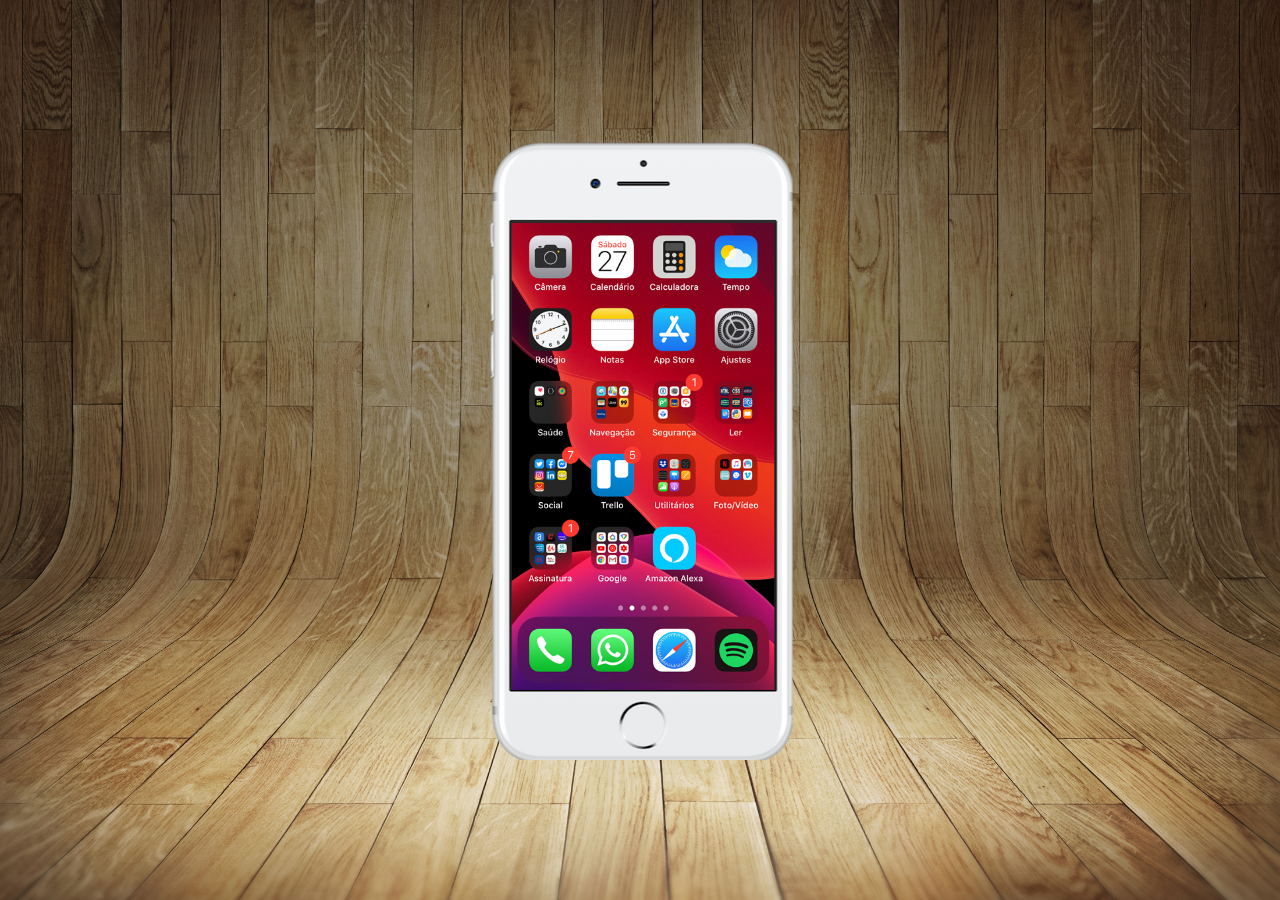
==== index.html @ 2cf89222 "projeto social" ====
<!DOCTYPE html>
<html lang="pt-br">
<head>
    <meta charset="UTF-8">
    <meta name="viewport" content="width=device-width, initial-scale=1.0">
    <link rel="shortcut icon" href="favicon.ico" type="image/x-icon">
    <link rel="stylesheet" href="/estilos/style.css">
    <title>Projeto Redes Sociais</title>
</head>
<body>
    <main>
        <section id="telefone">
        
    <iframe src="home.html"  frameborder="0" name="tela" id="tela"></iframe>
        </section>
        
        <section id="redes-sociais">

        </section>
    </main>
    
</body>
</html>
---- estilos/style.css ----
@charset "UTF-8";

*{
    margin: 0px;
    padding: 0px;
}

html, body{ 
    height: 100vh;
    width: 100vw;
    background-color: black;
}


main{ height: 100vh;
    position: relative;}



body{
    background: url(../imagens/fundo-madeira.jpg) no-repeat center center; 
    background-attachment: fixed;
    background-size: cover;
}



#telefone{ position: absolute;
            top: 50%;
            left: 50%; 
            transform:translate( -50%, -50%);

            height: 620px;
            width: 305px;
            background-color: white;
            background:  url(../imagens/frame-iphone.png) no-repeat; }
        


iframe#tela{ position: relative;
        top: 83px;
        left: 24px;
        width: 263px;
        height: 467px;
    
}
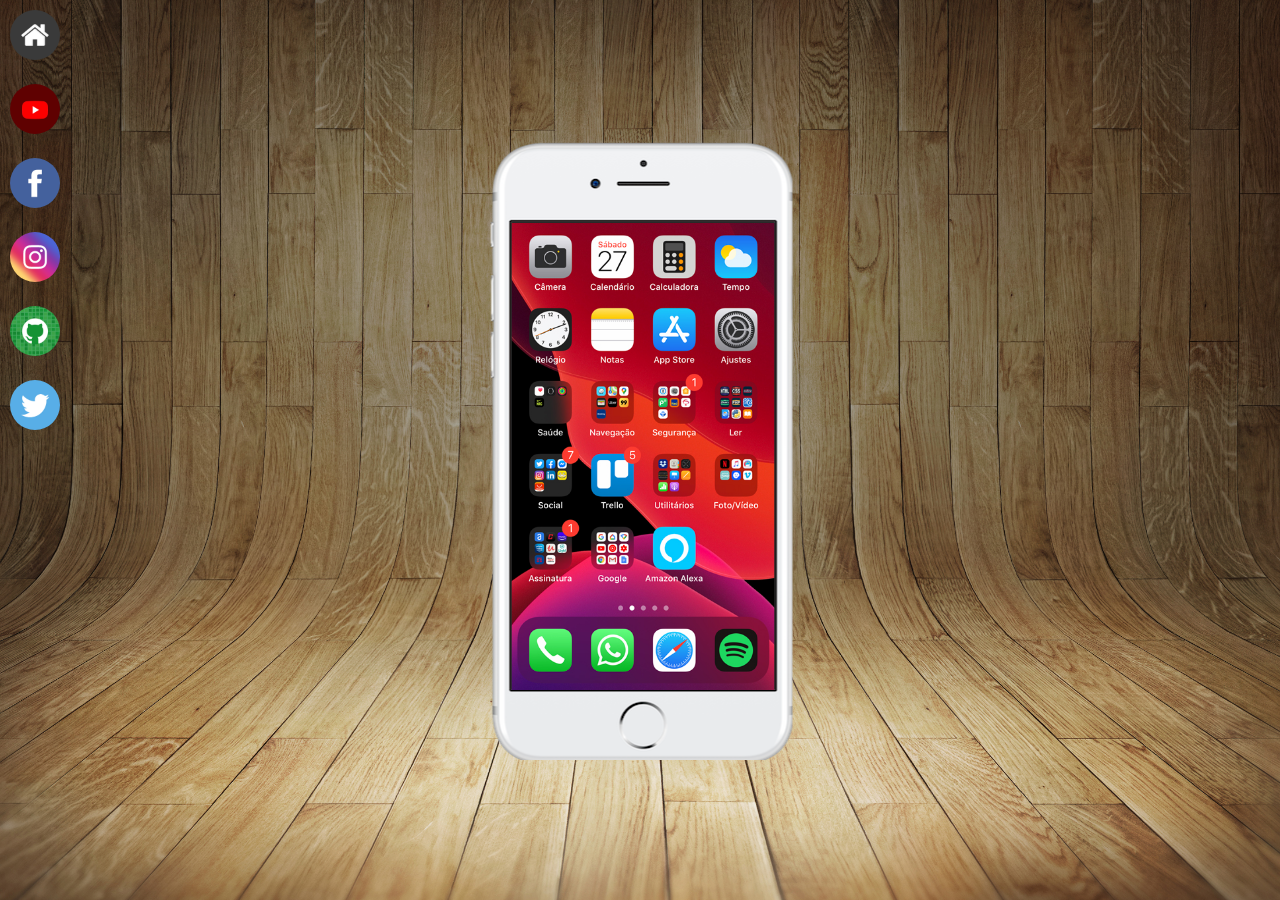
==== commit ef8e1c9f: "att" ====
--- a/index.html
+++ b/index.html
@@ -15,6 +15,18 @@
         </section>
         
         <section id="redes-sociais">
+            <a href="home.html" target="tela"><img src="imagens/logo-home.jpg" alt=""></a> <br>
+
+            <a href="youtube.html" target="tela"><img src="imagens/logo-youtube.jpg" alt=""></a> <br>
+
+            <a href="facebook.html" target="tela"><img src="imagens/logo-facebook.jpg" alt=""></a> <br>
+
+            <a href="instagram.html" target="tela"><img src="imagens/logo-instagram.jpg" alt=""> <br>
+            </a>
+
+            <a href="github.html" target="tela"><img src="imagens/logo-github.jpg" alt=""></a> <br>
+
+            <a href="twitter.html" target="tela"><img src="imagens/logo-twitter.jpg" alt=""></a> <br>
 
         </section>
     </main>
--- a/estilos/style.css
+++ b/estilos/style.css
@@ -46,3 +46,22 @@
 }
 
 
+#redes-sociais img{ 
+    width: 50px;
+    height: 50px;
+    border-radius: 50%;
+    margin: 10px;
+    border-radius: 1px solid black;
+    box-sizing: border-box;
+}
+
+section#redes-sociais img:hover{
+    border: 2px solid white;
+    transform: translate(4px, 4px);
+    transition: transform 0.6s;
+}
+
+
+
+
+
